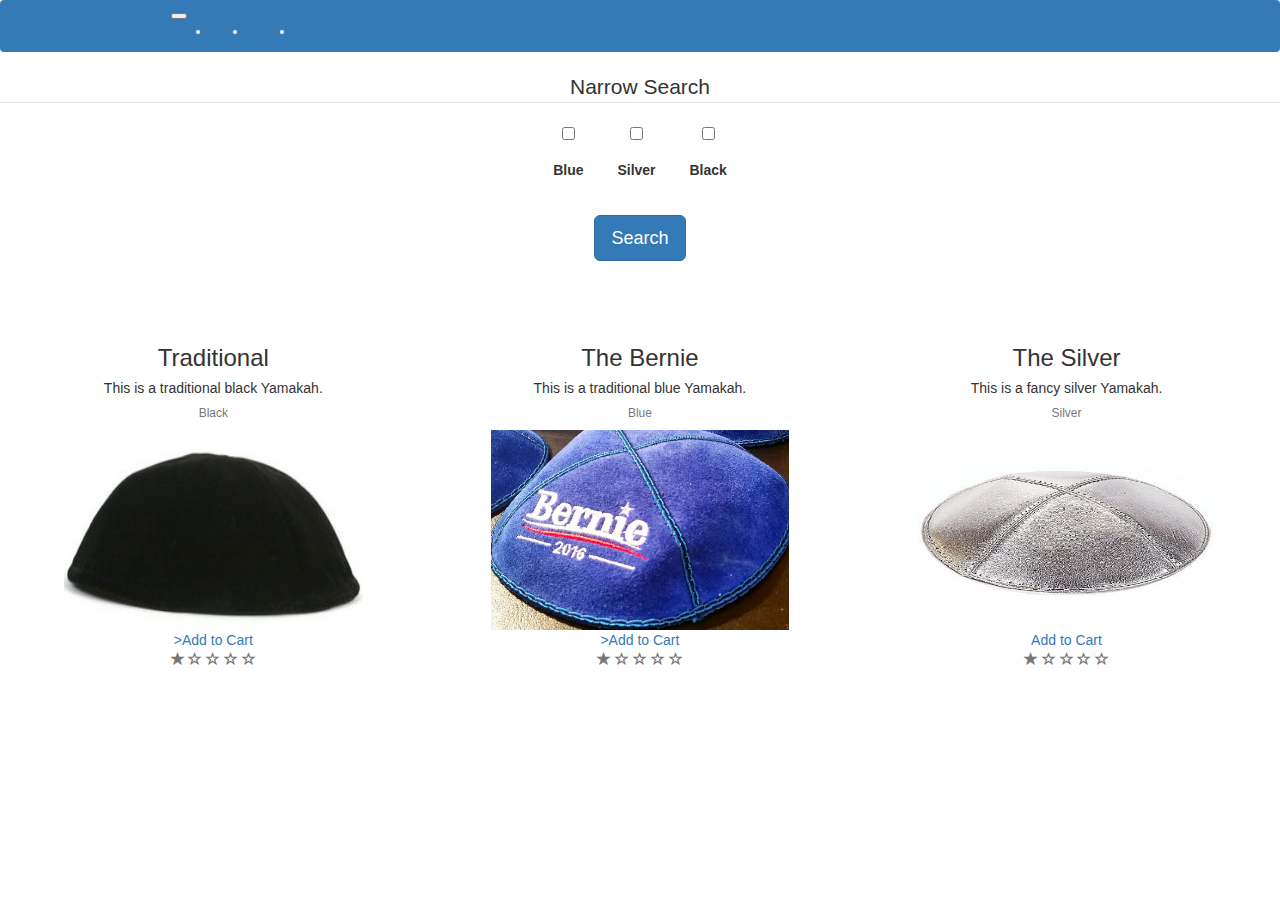
==== index.html @ 7cf80037 "yamakajhs" ====
<!DOCTYPE html>
<html>

<head>
    <title>Yaakov's Yamakahs</title>

    <link rel="stylesheet" href="https://maxcdn.bootstrapcdn.com/bootstrap/3.3.7/css/bootstrap.min.css">
    <link rel="stylesheet" href="https://bootswatch.com/4/cosmo/bootstrap.css">

    <link rel="stylesheet" href="css/Style.css">
    <script src="https://ajax.googleapis.com/ajax/libs/jquery/3.2.1/jquery.min.js"></script>
    <script src="https://maxcdn.bootstrapcdn.com/bootstrap/3.3.7/js/bootstrap.min.js"></script>
</head>

<body>
    <nav class="navbar navbar-expand-lg navbar-dark bg-primary">
        <a class="navbar-brand" href="#">Yakov's Yamakas</a>
        <button class="navbar-toggler" type="button" data-toggle="collapse" data-target="#navbarColor01" aria-controls="navbarColor01"
            aria-expanded="false" aria-label="Toggle navigation">
            <span class="navbar-toggler-icon"></span>
        </button>

        <div class="collapse navbar-collapse" id="navbarColor01">
            <ul class="navbar-nav mr-auto">
                <li class="nav-item active">
                    <a class="nav-link" href="#">Home
                        <span class="sr-only">(current)</span>
                    </a>
                </li>
                <li class="nav-item">
                    <a class="nav-link" href="#">Kepahs</a>
                </li>
                <li class="nav-item">
                    <a class="nav-link" href="#">About</a>
                </li>
            </ul>
        </div>
    </nav>
    <center>
        <form>
            <fieldset>
                <fieldset class="form-group">
                    <legend>Narrow Search</legend>
                    <div class="form-check">
                        <label class="form-check-label">
                            <input class="form-check-input" type="checkbox" value="">
                            <p style="font:20px; margin:15px;">Blue</p>
                        </label>
                        <label class="form-check-label">
                            <input class="form-check-input" type="checkbox" value="">
                            <p style="font:20px; margin:15px;">Silver</p>
                        </label>
                        <label class="form-check-label">
                            <input class="form-check-input" type="checkbox" value="">
                            <p style="font:20px; margin:15px;"> Black</p>
                        </label>
                    </div>
                </fieldset>
                <button type="submit" class="btn btn-primary btn-lg">Search</button>
            </fieldset>

        </form>
    </center>
    <div class="column-tri">
        <div class="card mb-3">
            <h3 class="card-header">Traditional</h3>
            <div class="card-body">
                <h5 class="card-title">This is a traditional black Yamakah.</h5>
                <h6 class="card-subtitle text-muted">Black</h6>
            </div>
            <img style="height: 200px; width: 100%; display: block;" src="images/traditionalYamaka.jpg" alt="Traditional">
            <div class="card-body">
                <a href="#" class="card-link">>Add to Cart</a>
            </div>
            <div class="card-footer text-muted">
                <p>
                    <span class="glyphicon glyphicon-star"></span>
                    <span class="glyphicon glyphicon-star-empty"></span>
                    <span class="glyphicon glyphicon-star-empty"></span>
                    <span class="glyphicon glyphicon-star-empty"></span>
                    <span class="glyphicon glyphicon-star-empty"></span>
                </p>
            </div>
        </div>
    </div>
    <div class="column-tri">
        <div class="card mb-3">
            <h3 class="card-header">The Bernie</h3>
            <div class="card-body">
                <h5 class="card-title">This is a traditional blue Yamakah.</h5>
                <h6 class="card-subtitle text-muted">Blue</h6>
            </div>
            <img style="height: 200px; width: 100%; display: block;" src="images/Bernie.png" alt="Bernie">
            <div class="card-body">
                <a href="#" class="card-link">>Add to Cart</a>
            </div>
            <div class="card-footer text-muted">
                <p>
                    <span class="glyphicon glyphicon-star"></span>
                    <span class="glyphicon glyphicon-star-empty"></span>
                    <span class="glyphicon glyphicon-star-empty"></span>
                    <span class="glyphicon glyphicon-star-empty"></span>
                    <span class="glyphicon glyphicon-star-empty"></span>
                </p>
            </div>
        </div>

    </div>
    <div class="column-tri">
            <div class="card mb-3">
                <h3 class="card-header">The Silver</h3>
                <div class="card-body">
                    <h5 class="card-title">This is a fancy silver Yamakah.</h5>
                    <h6 class="card-subtitle text-muted">Silver</h6>
                </div>
                <img style="height: 200px; width: 100%; display: block;" src="images/silver.jpg" alt="silver">
                <div class="card-body">
                    <a href="#" class="card-link">Add to Cart</a>
                </div>
                <div class="card-footer text-muted">
                    <p>
                        <span class="glyphicon glyphicon-star"></span>
                        <span class="glyphicon glyphicon-star-empty"></span>
                        <span class="glyphicon glyphicon-star-empty"></span>
                        <span class="glyphicon glyphicon-star-empty"></span>
                        <span class="glyphicon glyphicon-star-empty"></span>
                    </p>
                </div>
            </div>
    
        </div>

</body>

</html>
---- css/Style.css ----
.column {
    float: left;
    width: 50%;
    padding-left: 10%;
    padding-right: 10%;
    text-align:center;
    height: auto;
}
.column-tri {
    float: left;
    width: 33.33%;
    padding: 5%;
    text-align:center;
    height: auto;
}
.samtron{
    text-align:center;
}
.foot{
    
    background-color:gray;
    float: left;
    width: 100%;
}
.foottext{
    color:white;
    text-align:center;
    margin:10px;
}
h2{
    margin:10px;
}
.colors{
    font:14px;
}
.search{
    margin:auto;    
}
.imag{
    
}
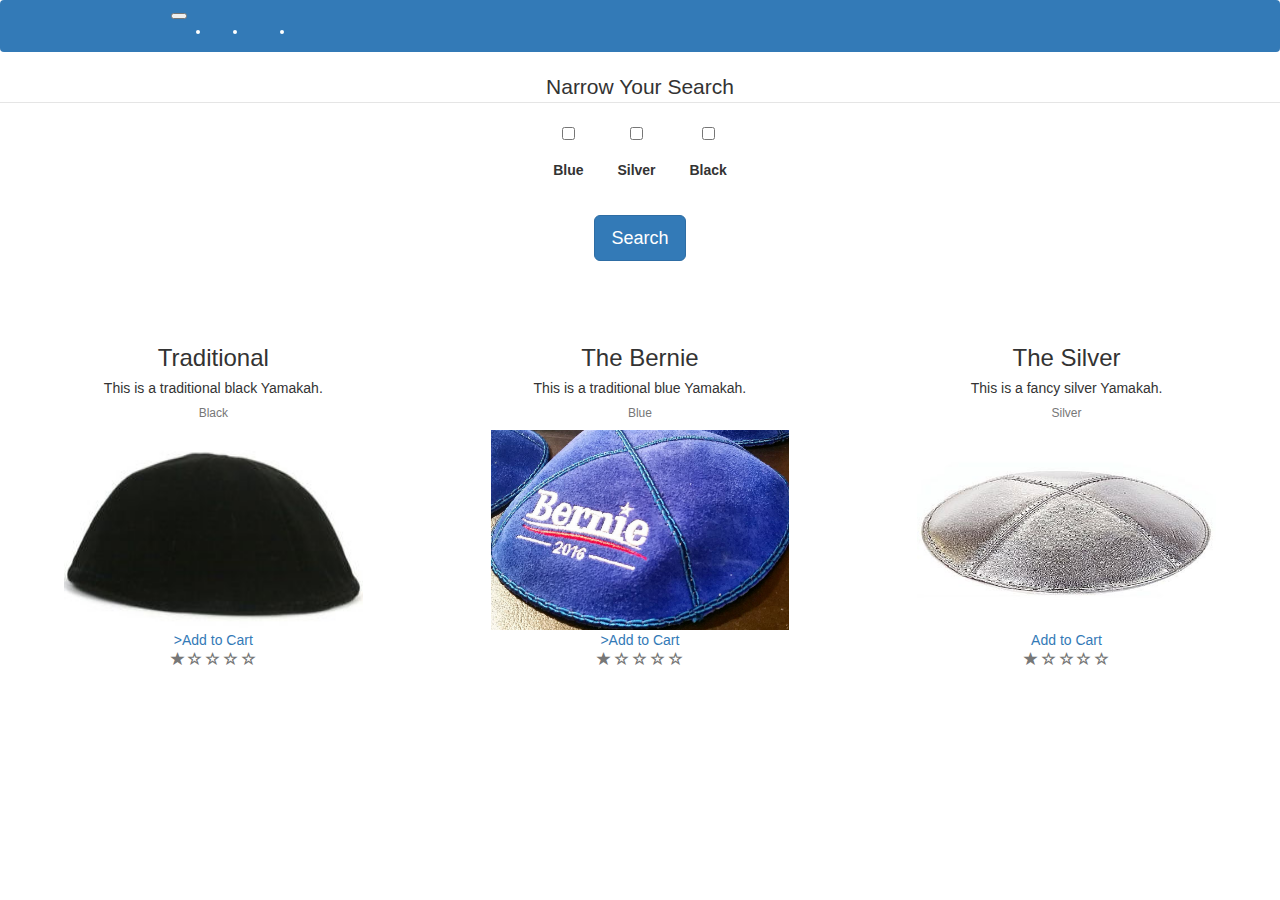
==== commit d9e26666: "akljsfdljas" ====
--- a/index.html
+++ b/index.html
@@ -30,7 +30,7 @@
                 <li class="nav-item">
                     <a class="nav-link" href="#">Kepahs</a>
                 </li>
-                <li class="nav-item">
+                <li >
                     <a class="nav-link" href="#">About</a>
                 </li>
             </ul>
@@ -40,7 +40,7 @@
         <form>
             <fieldset>
                 <fieldset class="form-group">
-                    <legend>Narrow Search</legend>
+                    <legend>Narrow Your Search</legend>
                     <div class="form-check">
                         <label class="form-check-label">
                             <input class="form-check-input" type="checkbox" value="">
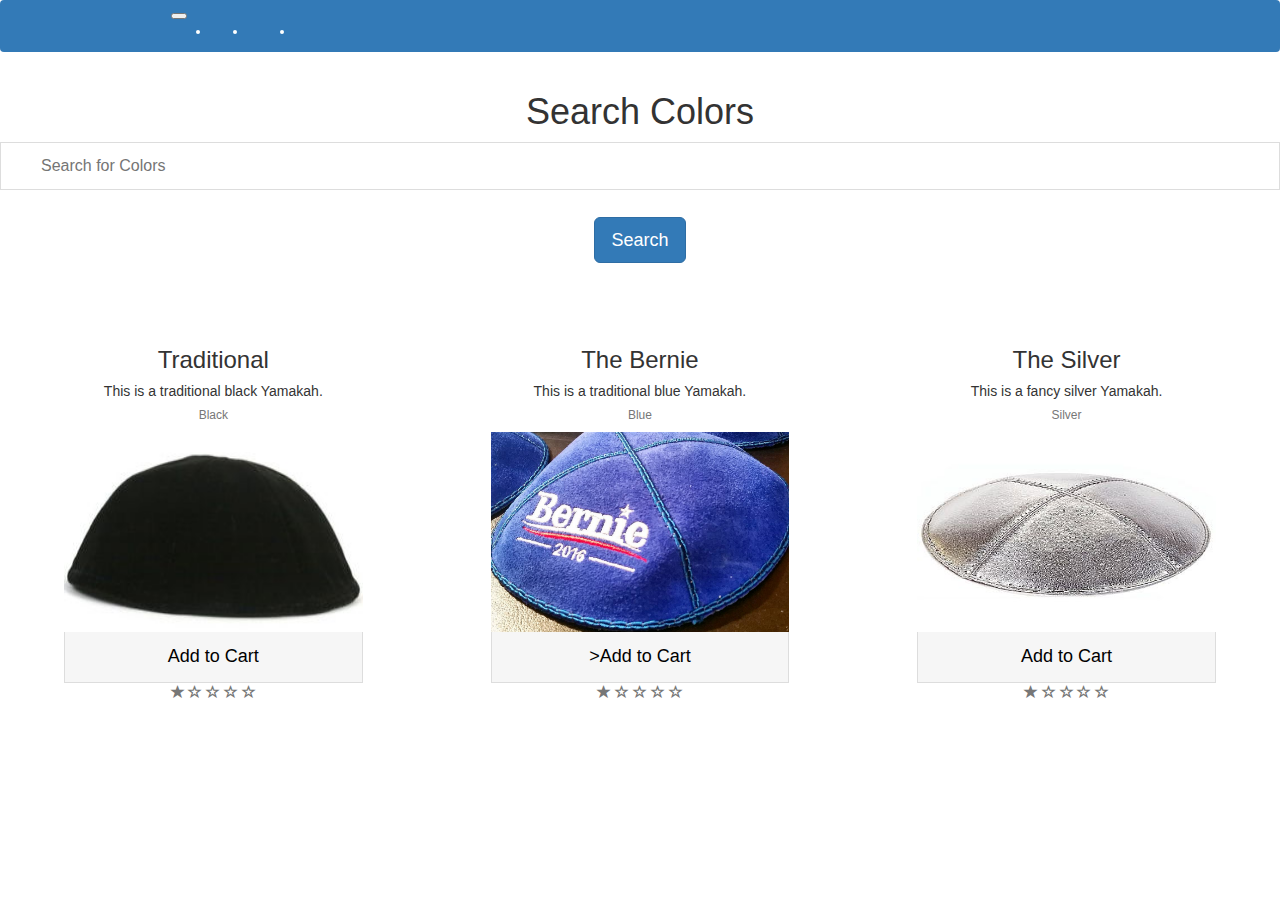
==== commit 97b57bc6: "search function works" ====
--- a/index.html
+++ b/index.html
@@ -30,7 +30,7 @@
                 <li class="nav-item">
                     <a class="nav-link" href="#">Kepahs</a>
                 </li>
-                <li >
+                <li>
                     <a class="nav-link" href="#">About</a>
                 </li>
             </ul>
@@ -40,96 +40,94 @@
         <form>
             <fieldset>
                 <fieldset class="form-group">
-                    <legend>Narrow Your Search</legend>
-                    <div class="form-check">
-                        <label class="form-check-label">
-                            <input class="form-check-input" type="checkbox" value="">
-                            <p style="font:20px; margin:15px;">Blue</p>
-                        </label>
-                        <label class="form-check-label">
-                            <input class="form-check-input" type="checkbox" value="">
-                            <p style="font:20px; margin:15px;">Silver</p>
-                        </label>
-                        <label class="form-check-label">
-                            <input class="form-check-input" type="checkbox" value="">
-                            <p style="font:20px; margin:15px;"> Black</p>
-                        </label>
-                    </div>
+                    <h1>Search Colors</h1>
+
+                    <input type="text" id="myInput"  placeholder="Search for Colors" title="Type in a Color">
                 </fieldset>
-                <button type="submit" class="btn btn-primary btn-lg">Search</button>
+                <button type="submit" onclick="myFunction();" class="btn btn-primary btn-lg">Search</button>
             </fieldset>
 
         </form>
     </center>
-    <div class="column-tri">
-        <div class="card mb-3">
-            <h3 class="card-header">Traditional</h3>
-            <div class="card-body">
-                <h5 class="card-title">This is a traditional black Yamakah.</h5>
-                <h6 class="card-subtitle text-muted">Black</h6>
-            </div>
-            <img style="height: 200px; width: 100%; display: block;" src="images/traditionalYamaka.jpg" alt="Traditional">
-            <div class="card-body">
-                <a href="#" class="card-link">>Add to Cart</a>
-            </div>
-            <div class="card-footer text-muted">
-                <p>
-                    <span class="glyphicon glyphicon-star"></span>
-                    <span class="glyphicon glyphicon-star-empty"></span>
-                    <span class="glyphicon glyphicon-star-empty"></span>
-                    <span class="glyphicon glyphicon-star-empty"></span>
-                    <span class="glyphicon glyphicon-star-empty"></span>
-                </p>
-            </div>
-        </div>
-    </div>
-    <div class="column-tri">
-        <div class="card mb-3">
-            <h3 class="card-header">The Bernie</h3>
-            <div class="card-body">
-                <h5 class="card-title">This is a traditional blue Yamakah.</h5>
-                <h6 class="card-subtitle text-muted">Blue</h6>
-            </div>
-            <img style="height: 200px; width: 100%; display: block;" src="images/Bernie.png" alt="Bernie">
-            <div class="card-body">
-                <a href="#" class="card-link">>Add to Cart</a>
-            </div>
-            <div class="card-footer text-muted">
-                <p>
-                    <span class="glyphicon glyphicon-star"></span>
-                    <span class="glyphicon glyphicon-star-empty"></span>
-                    <span class="glyphicon glyphicon-star-empty"></span>
-                    <span class="glyphicon glyphicon-star-empty"></span>
-                    <span class="glyphicon glyphicon-star-empty"></span>
-                </p>
-            </div>
-        </div>
-
-    </div>
-    <div class="column-tri">
-            <div class="card mb-3">
-                <h3 class="card-header">The Silver</h3>
-                <div class="card-body">
-                    <h5 class="card-title">This is a fancy silver Yamakah.</h5>
-                    <h6 class="card-subtitle text-muted">Silver</h6>
-                </div>
-                <img style="height: 200px; width: 100%; display: block;" src="images/silver.jpg" alt="silver">
-                <div class="card-body">
-                    <a href="#" class="card-link">Add to Cart</a>
-                </div>
-                <div class="card-footer text-muted">
-                    <p>
-                        <span class="glyphicon glyphicon-star"></span>
-                        <span class="glyphicon glyphicon-star-empty"></span>
-                        <span class="glyphicon glyphicon-star-empty"></span>
-                        <span class="glyphicon glyphicon-star-empty"></span>
-                        <span class="glyphicon glyphicon-star-empty"></span>
-                    </p>
+    <ul id="myUL">
+        <li>
+            <div class="column-tri">
+                <div class="card mb-3">
+                    <h3 class="card-header">Traditional</h3>
+                    <div class="card-body">
+                        <h5 class="card-title">This is a traditional black Yamakah.</h5>
+                        <h6 class="card-subtitle text-muted">Black</h6>
+                    </div>
+                    <img style="height: 200px; width: 100%; display: block;" src="images/traditionalYamaka.jpg" alt="Traditional">
+                    <div class="card-body">
+                        <a href="#" class="card-link">Add to Cart</a>
+                    </div>
+                    <div class="card-footer text-muted">
+                        <p>
+                            <span class="glyphicon glyphicon-star"></span>
+                            <span class="glyphicon glyphicon-star-empty"></span>
+                            <span class="glyphicon glyphicon-star-empty"></span>
+                            <span class="glyphicon glyphicon-star-empty"></span>
+                            <span class="glyphicon glyphicon-star-empty"></span>
+                        </p>
+                    </div>
                 </div>
             </div>
-    
-        </div>
+        </li>
+        <li>
+            <div class="column-tri">
+                <div class="card mb-3">
+                    <h3 class="card-header">The Bernie</h3>
+                    <div class="card-body">
+                        <h5 class="card-title">This is a traditional blue Yamakah.</h5>
+                        <h6 class="card-subtitle text-muted">Blue</h6>
+                    </div>
+                    <img style="height: 200px; width: 100%; display: block;" src="images/Bernie.png" alt="Bernie">
+                    <div class="card-body">
+                        <a href="#" class="card-link">>Add to Cart</a>
+                    </div>
+                    <div class="card-footer text-muted">
+                        <p>
+                            <span class="glyphicon glyphicon-star"></span>
+                            <span class="glyphicon glyphicon-star-empty"></span>
+                            <span class="glyphicon glyphicon-star-empty"></span>
+                            <span class="glyphicon glyphicon-star-empty"></span>
+                            <span class="glyphicon glyphicon-star-empty"></span>
+                        </p>
+                    </div>
+                </div>
 
+            </div>
+        </li>
+        <li>
+            <div class="column-tri">
+                <div class="card mb-3">
+                    <h3 class="card-header">The Silver</h3>
+                    <div class="card-body">
+                        <h5 class="card-title">This is a fancy silver Yamakah.</h5>
+                        <h6 class="card-subtitle text-muted">Silver</h6>
+                    </div>
+                    <img style="height: 200px; width: 100%; display: block;" src="images/silver.jpg" alt="silver">
+                    <div class="card-body">
+                        <a href="#" class="card-link">Add to Cart</a>
+                    </div>
+                    <div class="card-footer text-muted">
+                        <p>
+                            <span class="glyphicon glyphicon-star"></span>
+                            <span class="glyphicon glyphicon-star-empty"></span>
+                            <span class="glyphicon glyphicon-star-empty"></span>
+                            <span class="glyphicon glyphicon-star-empty"></span>
+                            <span class="glyphicon glyphicon-star-empty"></span>
+                        </p>
+                    </div>
+                </div>
+
+            </div>
+        </li>
+
+    </ul>
+
+    <script src="js/script.js"></script>
 </body>
 
 </html>--- a/css/Style.css
+++ b/css/Style.css
@@ -36,6 +36,38 @@
 .search{
     margin:auto;    
 }
-.imag{
-    
-}+
+.imgright {
+    text-align: right
+
+}
+#myInput {
+    background-position: 10px 12px;
+    background-repeat: no-repeat;
+    width: 100%;
+    font-size: 16px;
+    padding: 12px 20px 12px 40px;
+    border: 1px solid #ddd;
+    margin-bottom: 12px;
+  }
+  
+  #myUL {
+    list-style-type: none;
+    padding: 0;
+    margin: 0;
+  }
+  
+  #myUL li a {
+    border: 1px solid #ddd;
+    margin-top: -1px; /* Prevent double borders */
+    background-color: #f6f6f6;
+    padding: 12px;
+    text-decoration: none;
+    font-size: 18px;
+    color: black;
+    display: block
+  }
+  
+  #myUL li a:hover:not(.header) {
+    background-color: #eee;
+  }
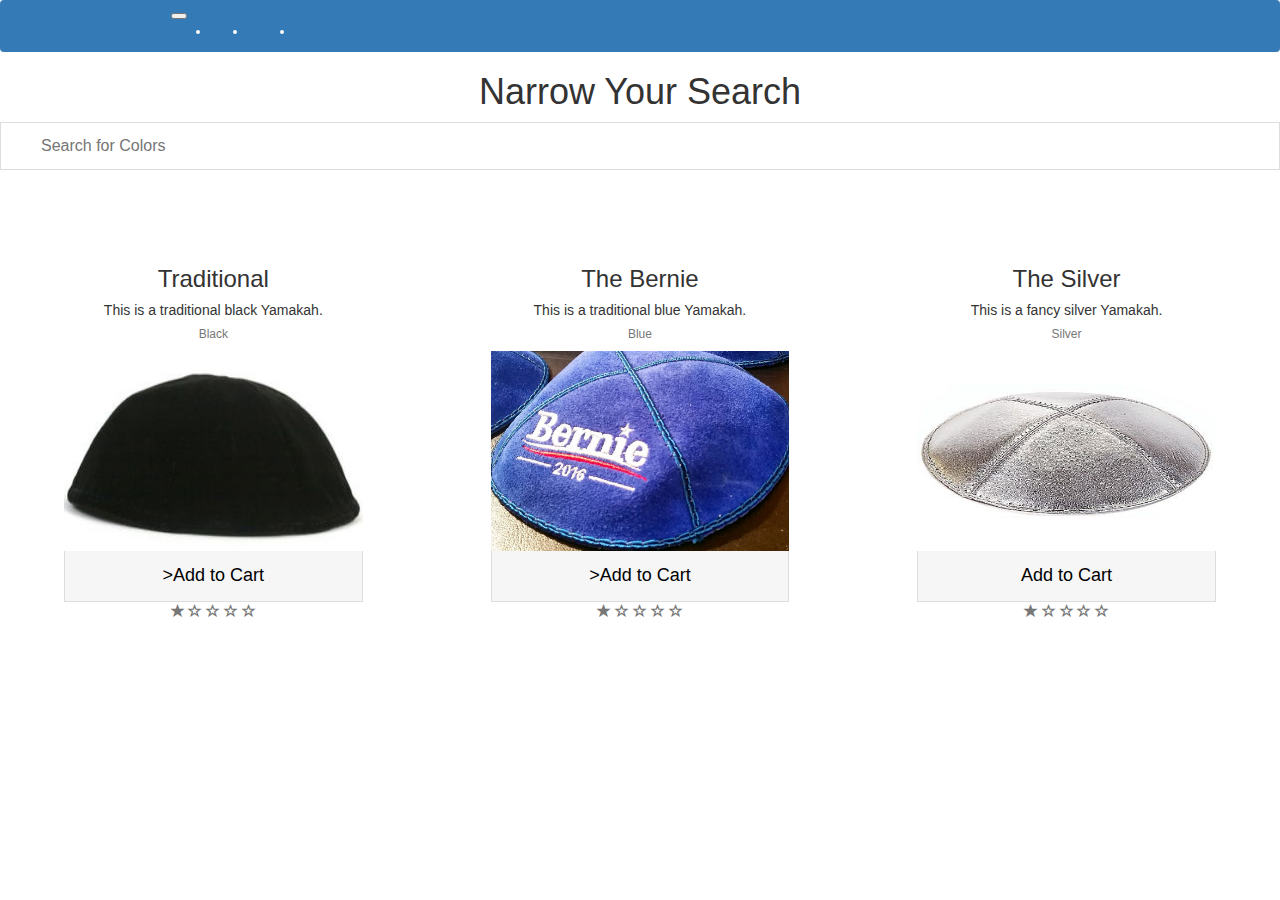
==== commit a6dd543f: "search" ====
--- a/index.html
+++ b/index.html
@@ -37,17 +37,10 @@
         </div>
     </nav>
     <center>
-        <form>
-            <fieldset>
-                <fieldset class="form-group">
-                    <h1>Search Colors</h1>
+        <h1>Narrow Your Search</h1>
 
-                    <input type="text" id="myInput"  placeholder="Search for Colors" title="Type in a Color">
-                </fieldset>
-                <button type="submit" onclick="myFunction();" class="btn btn-primary btn-lg">Search</button>
-            </fieldset>
+        <input type="text" id="myInput" onkeyup="myFunction()" placeholder="Search for Colors" title="Type in a Color">
 
-        </form>
     </center>
     <ul id="myUL">
         <li>
@@ -60,7 +53,7 @@
                     </div>
                     <img style="height: 200px; width: 100%; display: block;" src="images/traditionalYamaka.jpg" alt="Traditional">
                     <div class="card-body">
-                        <a href="#" class="card-link">Add to Cart</a>
+                        <a href="#" class="card-link">>Add to Cart</a>
                     </div>
                     <div class="card-footer text-muted">
                         <p>
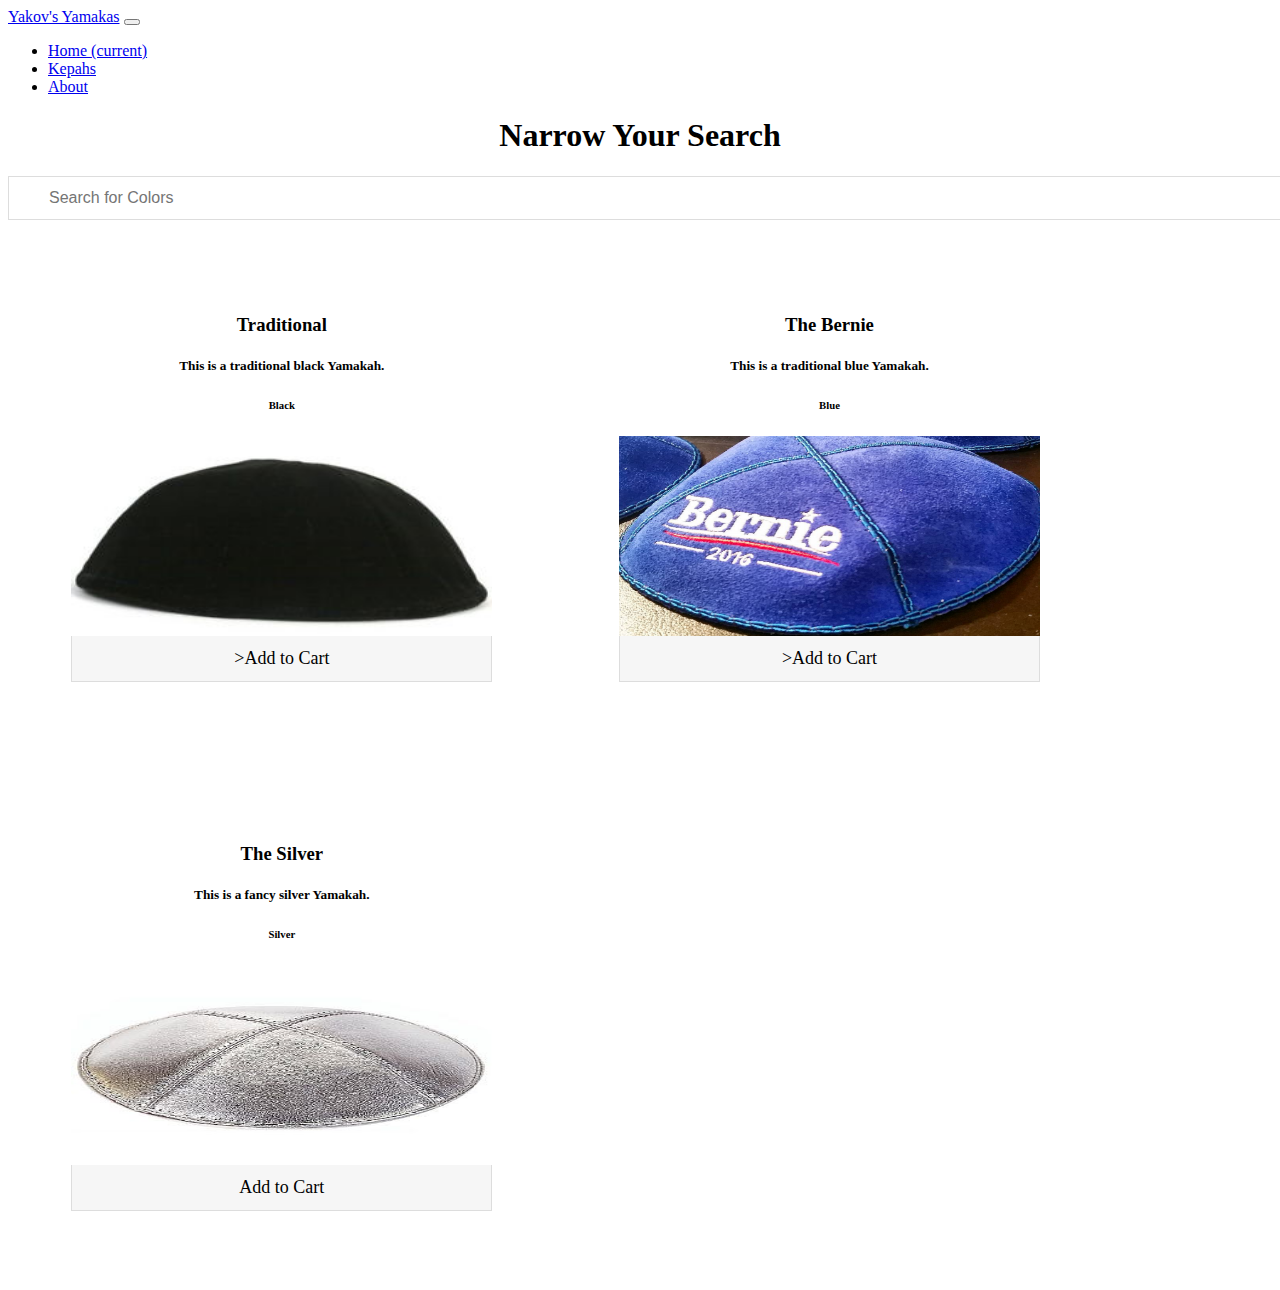
==== commit 58cf1022: "nav bar fixs" ====
--- a/index.html
+++ b/index.html
@@ -4,7 +4,6 @@
 <head>
     <title>Yaakov's Yamakahs</title>
 
-    <link rel="stylesheet" href="https://maxcdn.bootstrapcdn.com/bootstrap/3.3.7/css/bootstrap.min.css">
     <link rel="stylesheet" href="https://bootswatch.com/4/cosmo/bootstrap.css">
 
     <link rel="stylesheet" href="css/Style.css">
@@ -14,7 +13,7 @@
 
 <body>
     <nav class="navbar navbar-expand-lg navbar-dark bg-primary">
-        <a class="navbar-brand" href="#">Yakov's Yamakas</a>
+        <a class="navbar-brand" href="index.html">Yakov's Yamakas</a>
         <button class="navbar-toggler" type="button" data-toggle="collapse" data-target="#navbarColor01" aria-controls="navbarColor01"
             aria-expanded="false" aria-label="Toggle navigation">
             <span class="navbar-toggler-icon"></span>
@@ -23,15 +22,15 @@
         <div class="collapse navbar-collapse" id="navbarColor01">
             <ul class="navbar-nav mr-auto">
                 <li class="nav-item active">
-                    <a class="nav-link" href="#">Home
+                    <a class="nav-link" href="index.html">Home
                         <span class="sr-only">(current)</span>
                     </a>
                 </li>
                 <li class="nav-item">
-                    <a class="nav-link" href="#">Kepahs</a>
+                    <a class="nav-link" href="kepahs.html">Kepahs</a>
                 </li>
                 <li>
-                    <a class="nav-link" href="#">About</a>
+                    <a class="nav-link" href="about.html">About</a>
                 </li>
             </ul>
         </div>
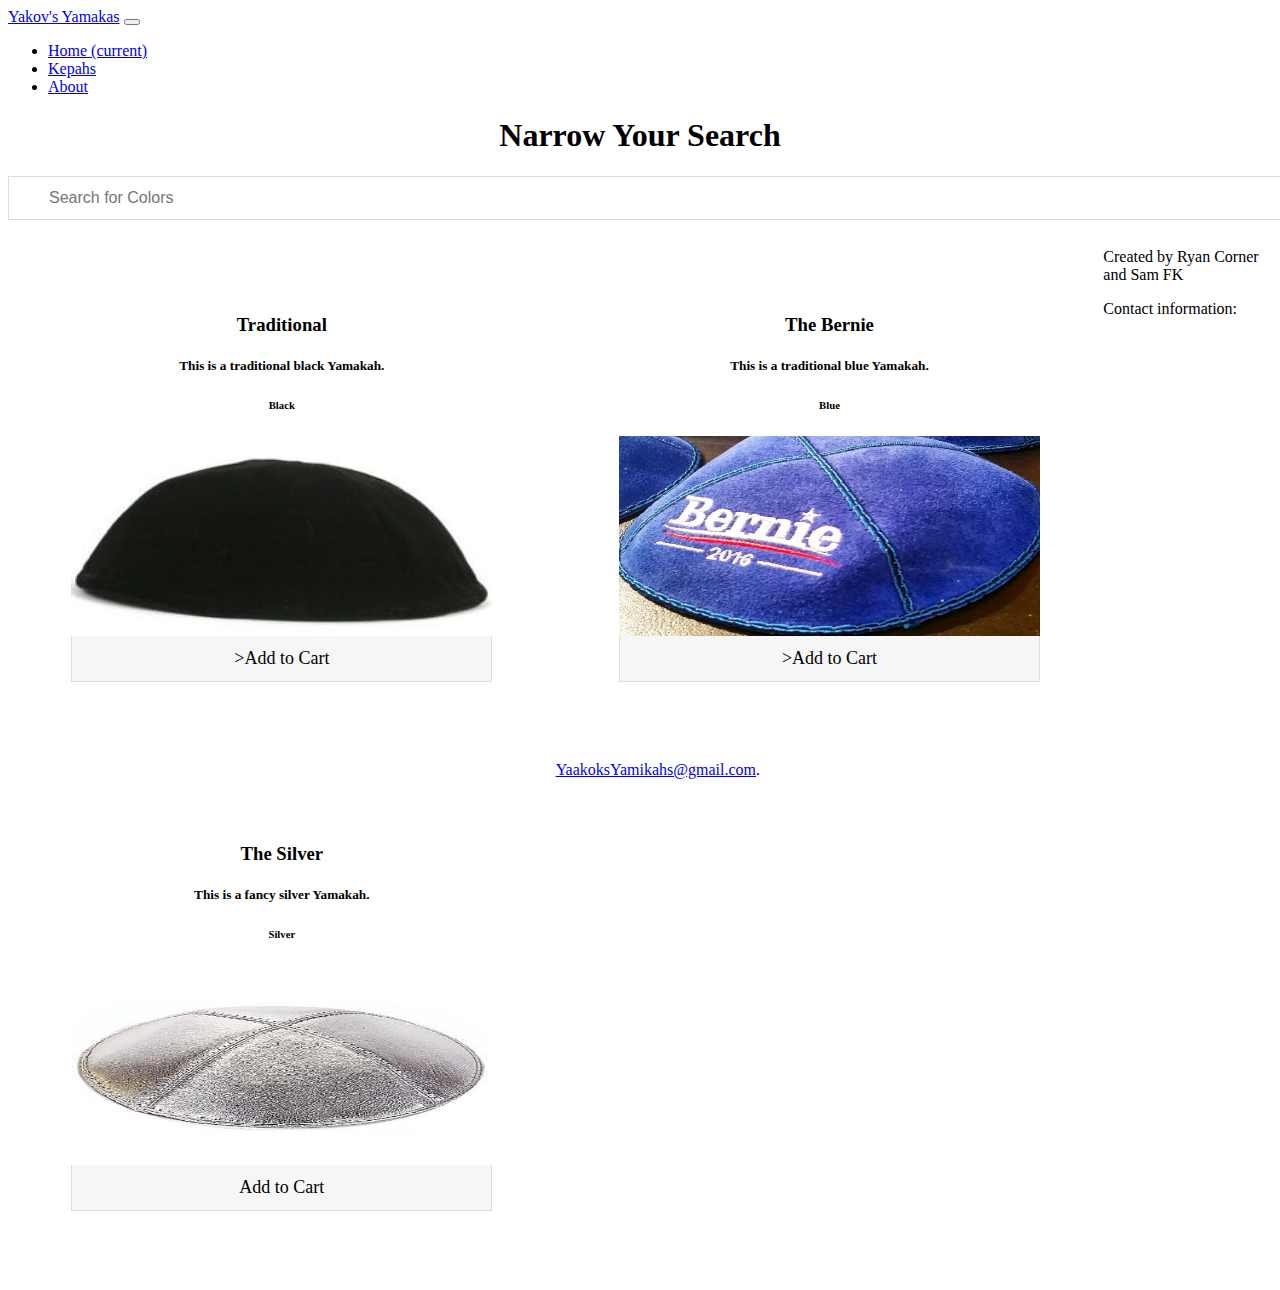
==== commit c254937c: "added footer" ====
--- a/index.html
+++ b/index.html
@@ -122,4 +122,9 @@
     <script src="js/script.js"></script>
 </body>
 
+<footer>
+    <p>Created by Ryan Corner and Sam FK</p>
+    <p>Contact information: <a href="mailto:someone@example.com">YaakoksYamikahs@gmail.com</a>.</p>
+</footer>
+
 </html>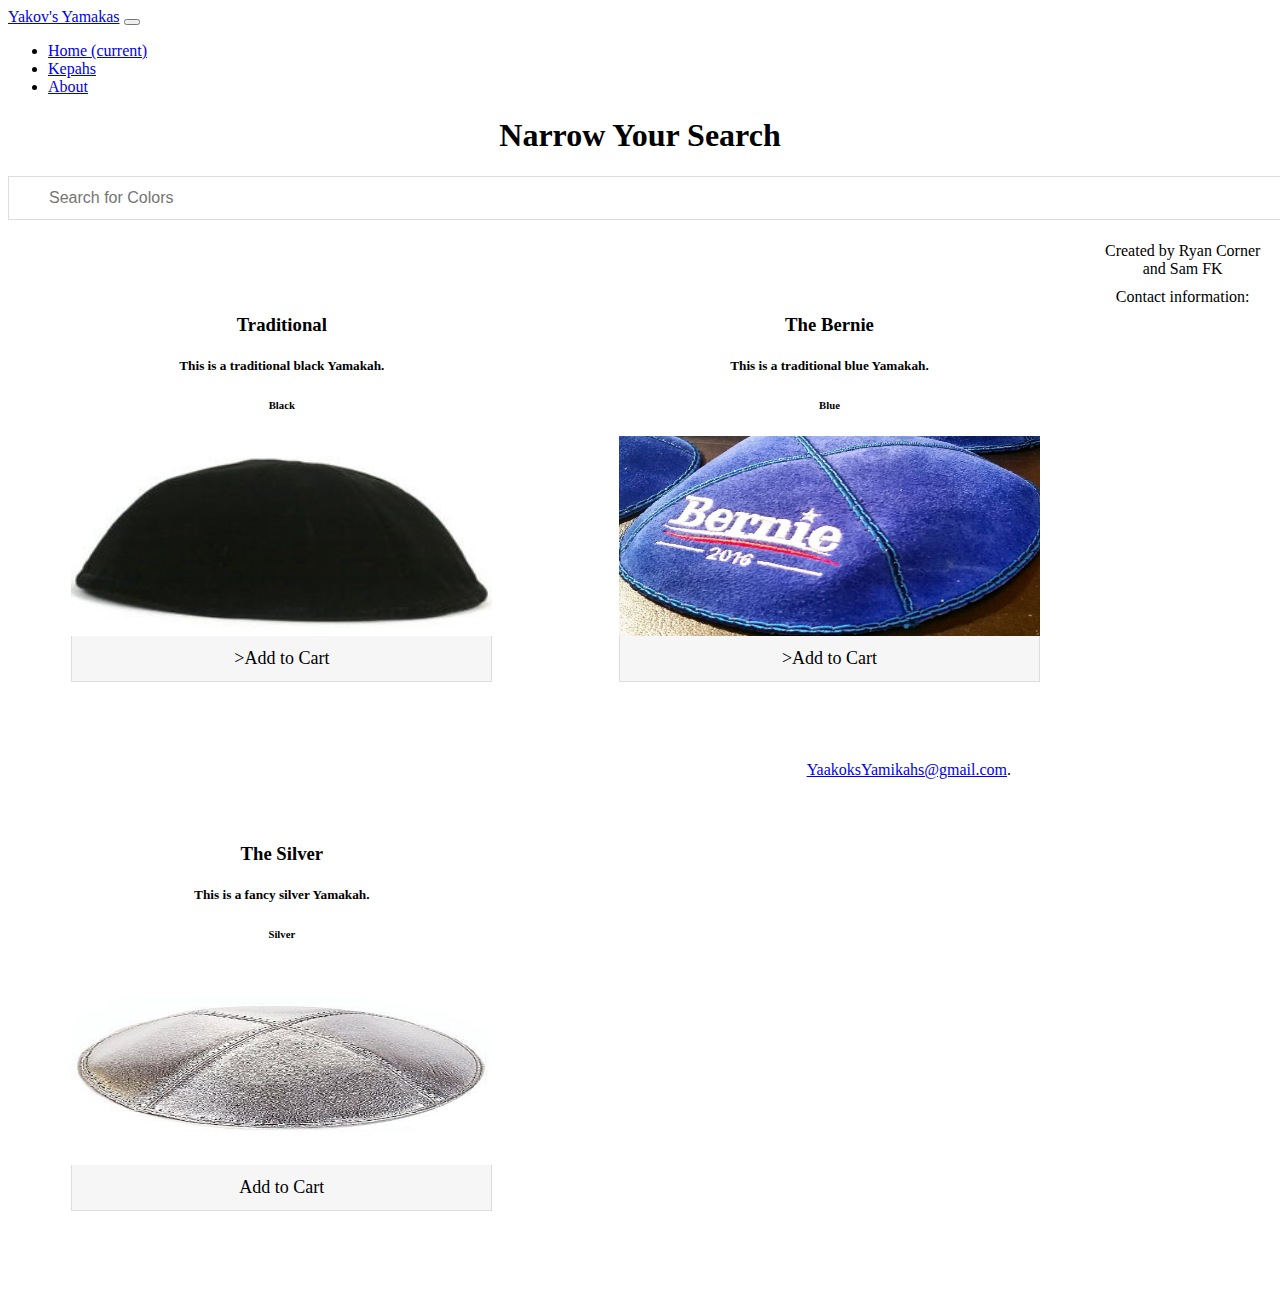
==== commit 44ea4517: "footer changes" ====
--- a/index.html
+++ b/index.html
@@ -120,11 +120,14 @@
     </ul>
 
     <script src="js/script.js"></script>
+
+    <footer style="position: relative;">
+        <p class="foottext" >Created by Ryan Corner and Sam FK</p>
+        <p class="foottext" >Contact information: <a href="mailto:someone@example.com">YaakoksYamikahs@gmail.com</a>.</p>
+    </footer>
+    
 </body>
 
-<footer>
-    <p>Created by Ryan Corner and Sam FK</p>
-    <p>Contact information: <a href="mailto:someone@example.com">YaakoksYamikahs@gmail.com</a>.</p>
-</footer>
+
 
 </html>--- a/css/Style.css
+++ b/css/Style.css
@@ -23,7 +23,6 @@
     width: 100%;
 }
 .foottext{
-    color:white;
     text-align:center;
     margin:10px;
 }
@@ -71,3 +70,4 @@
   #myUL li a:hover:not(.header) {
     background-color: #eee;
   }
+
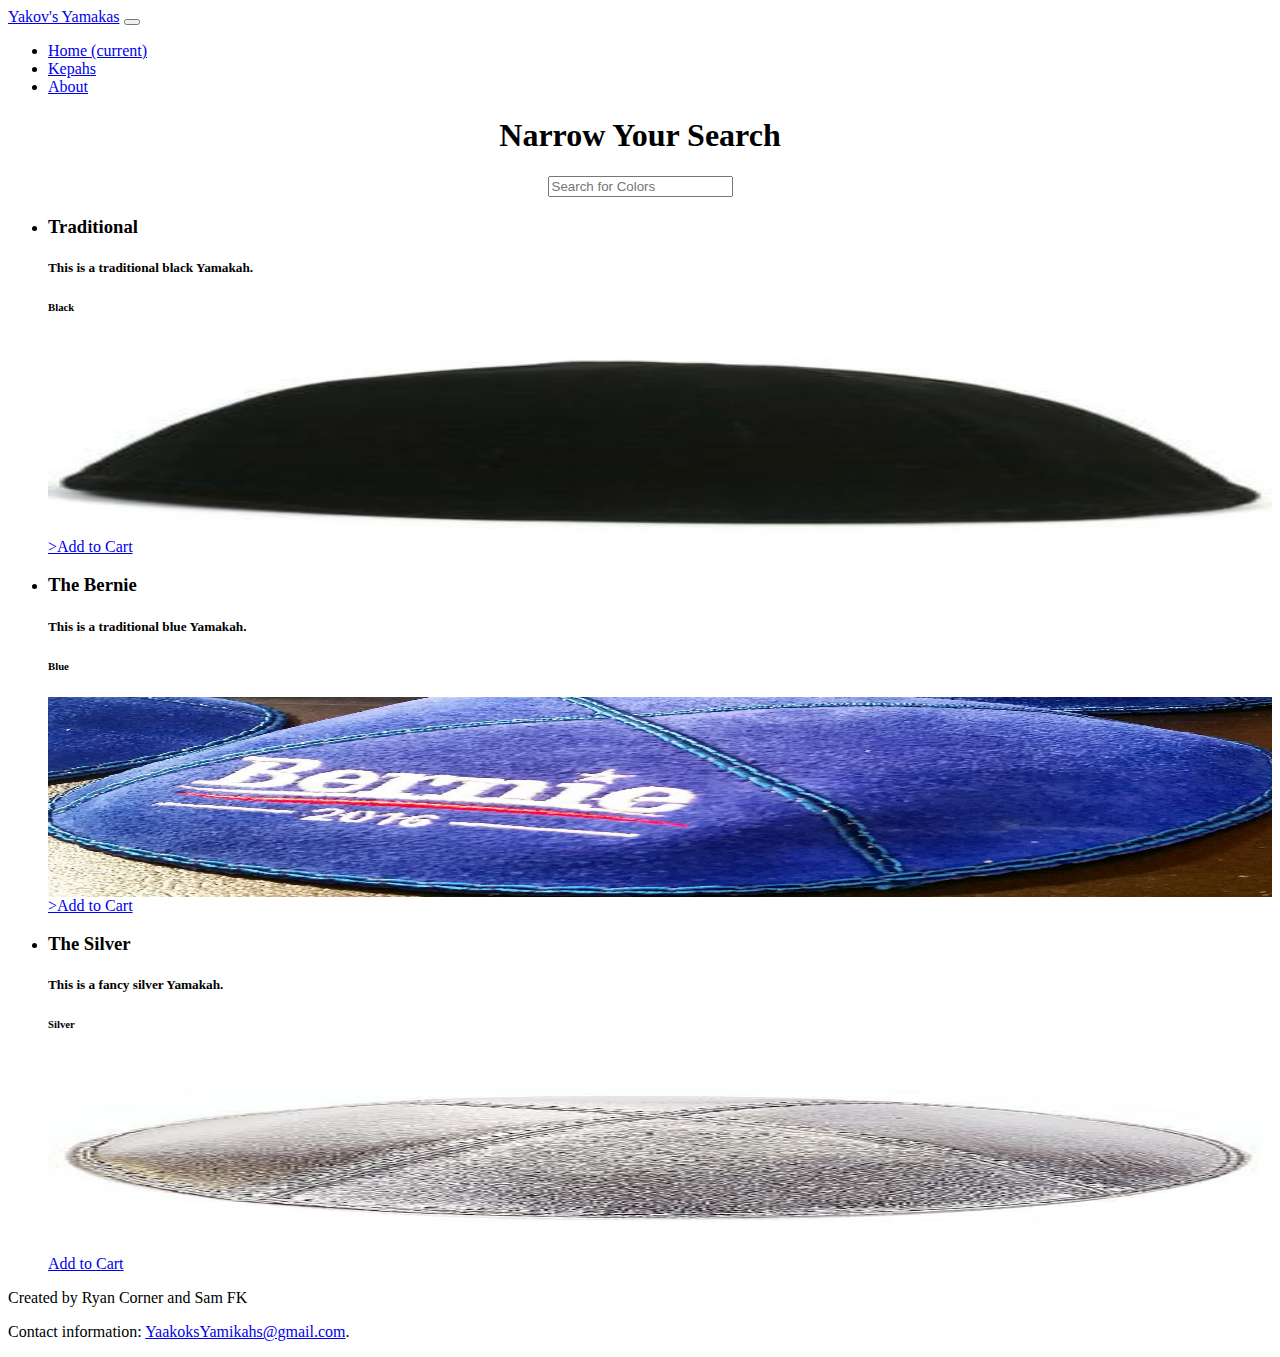
==== commit 2a6ade08: "finalizing" ====
--- a/index.html
+++ b/index.html
@@ -6,7 +6,7 @@
 
     <link rel="stylesheet" href="https://bootswatch.com/4/cosmo/bootstrap.css">
 
-    <link rel="stylesheet" href="css/Style.css">
+    <link rel="stylesheet" href="css/style.css">
     <script src="https://ajax.googleapis.com/ajax/libs/jquery/3.2.1/jquery.min.js"></script>
     <script src="https://maxcdn.bootstrapcdn.com/bootstrap/3.3.7/js/bootstrap.min.js"></script>
 </head>
